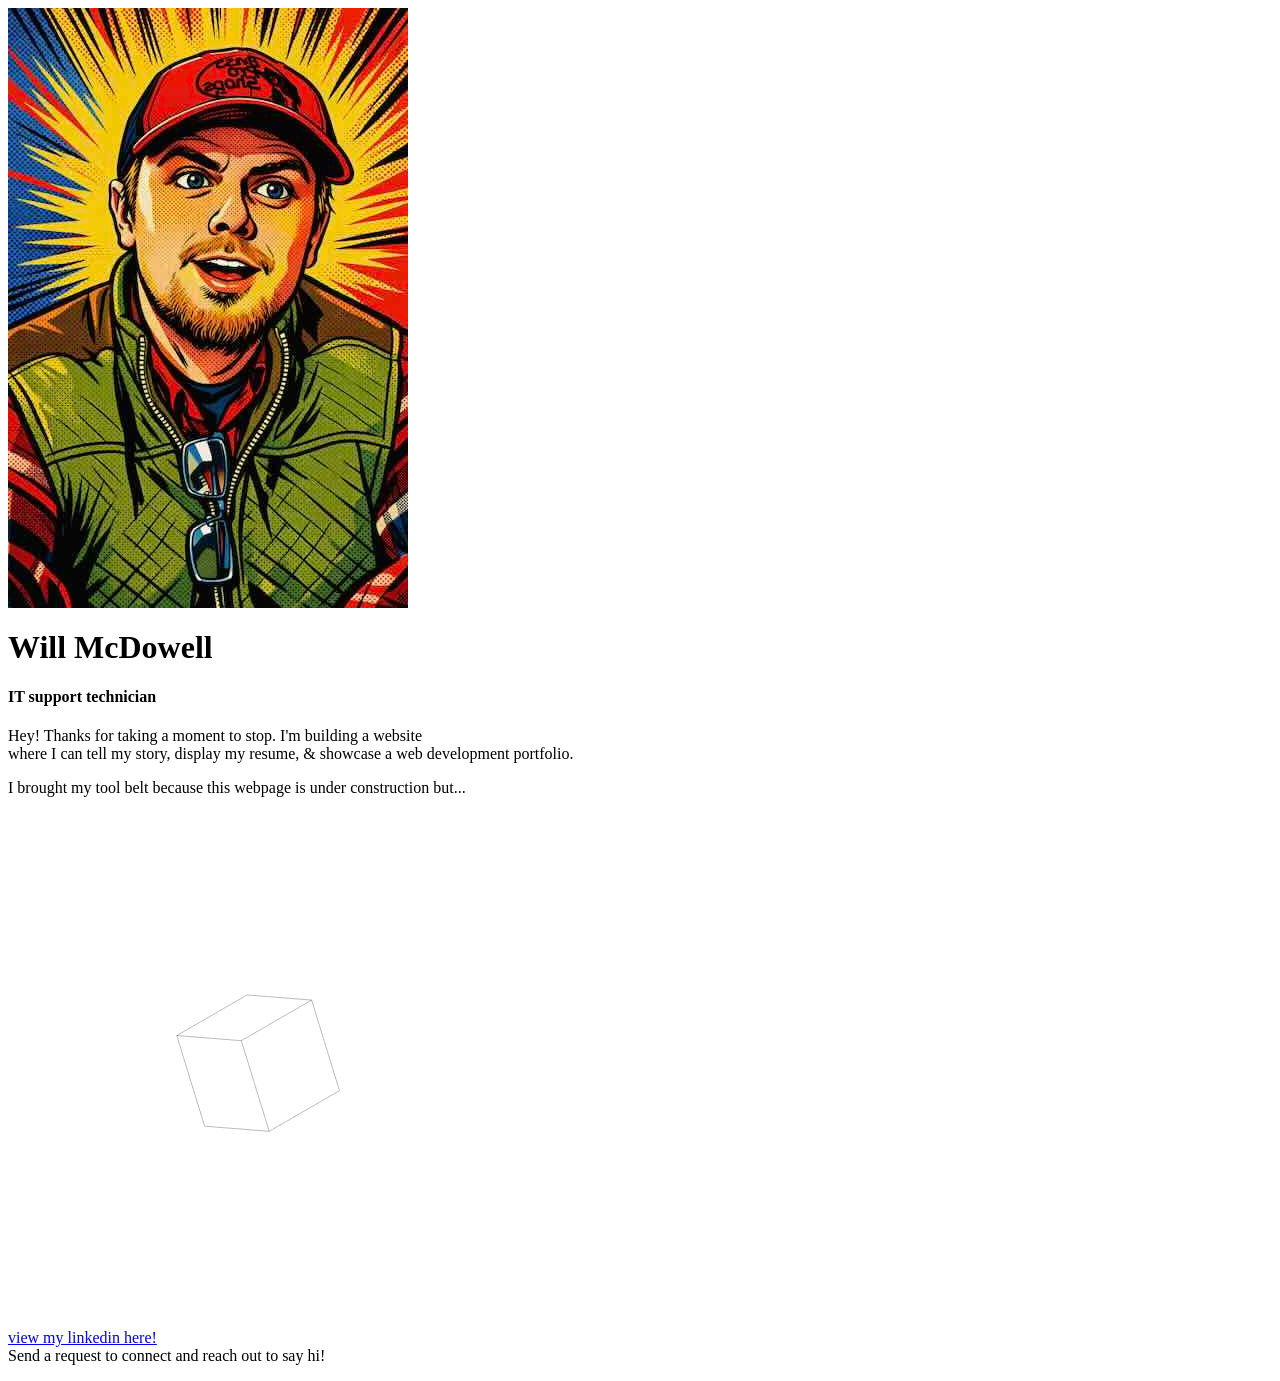
==== index.html @ a275f22c "my first commit...ever." ====
<html>
  <head>
    <meta http-equiv="Content-Type" content="text/html;charset=UTF-8" />
  </head>

  <body>
    <header>
      <img src="images/skibbidy.jpeg" />
      <h1>Will McDowell</h1>
      <h4>IT support technician</h4>
    </header>

    <main>
      <p>
        Hey! Thanks for taking a moment to stop. I'm building a website <br />
        where I can tell my story, display my resume, & showcase a web
        development portfolio. <br />
      </p>

      <div id="construction">
        <p>
          I brought my tool belt because this webpage is under construction
          but...
        </p>
        <img src="images/in-progress.gif" alt="" />
      </div>
      <p>
        <a href="https://www.linkedin.com/in/wilmcdowell"
          >view my linkedin here!</a
        >
        <br />
        Send a request to connect and reach out to say hi!
      </p>
    </main>
  </body>
</html>
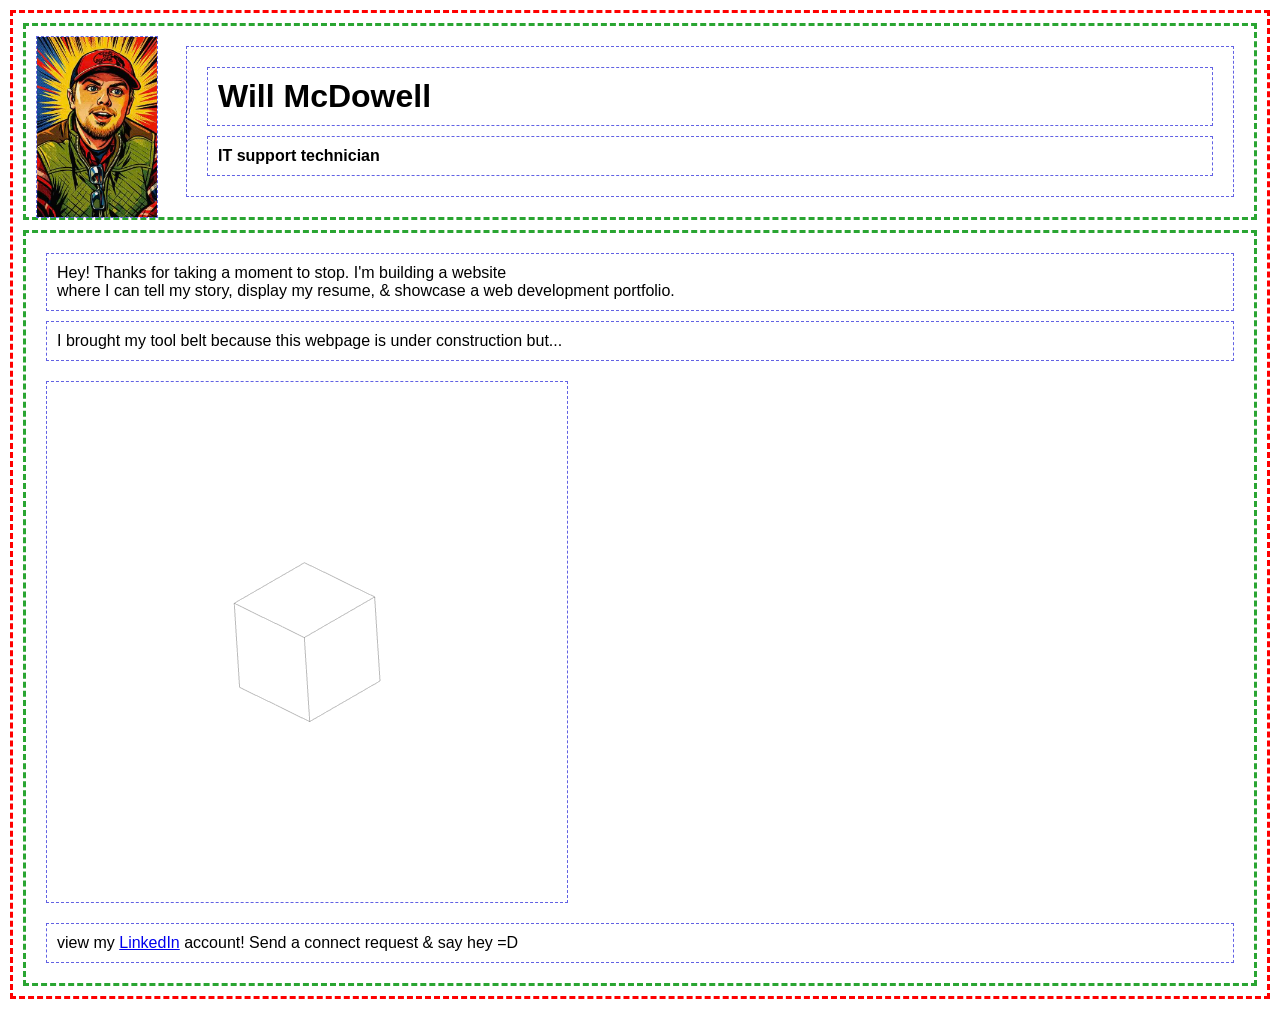
==== commit 46a56f3f: "applied borders to outline HTML file elements to expose box model" ====
--- a/index.html
+++ b/index.html
@@ -1,13 +1,16 @@
 <html>
   <head>
+    <link rel="stylesheet" href="styles/style.css" />
     <meta http-equiv="Content-Type" content="text/html;charset=UTF-8" />
   </head>
 
   <body>
     <header>
-      <img src="images/skibbidy.jpeg" />
-      <h1>Will McDowell</h1>
-      <h4>IT support technician</h4>
+      <img src="images/skibbidy.jpeg" / id="profile-pic">
+      <div id="name">
+        <h1>Will McDowell</h1>
+        <h4>IT support technician</h4>
+      </div>
     </header>
 
     <main>
@@ -25,11 +28,8 @@
         <img src="images/in-progress.gif" alt="" />
       </div>
       <p>
-        <a href="https://www.linkedin.com/in/wilmcdowell"
-          >view my linkedin here!</a
-        >
-        <br />
-        Send a request to connect and reach out to say hi!
+        view my <a href="www.linkedin.com/wilmcdowell">LinkedIn</a> account!
+        Send a connect request & say hey =D
       </p>
     </main>
   </body>
--- a/styles/style.css
+++ b/styles/style.css
@@ -0,0 +1,86 @@
+/* outline html body (the part of the html files that render in browser) */
+
+body {
+  border-style: dashed;
+  border-width: 3px;
+  border-color: red;
+  padding: 0px;
+  margin: 10px;
+  font-family: Verdana, Geneva, Tahoma, sans-serif;
+}
+
+/* outline the 2 primary containers within body */
+
+header {
+  border-style: dashed;
+  border-width: 3px;
+  border-color: rgb(42, 165, 50);
+  padding: 10px;
+  margin: 10px;
+}
+
+main {
+  border-style: dashed;
+  border-width: 3px;
+  border-color: rgb(42, 165, 50);
+  padding: 10px;
+  margin: 10px;
+}
+
+/* outline name <div> (elements within the tag can be manipulated like one block) */
+
+#name {
+  border-style: dashed;
+  border-width: 1px;
+  border-color: rgb(98, 98, 228);
+  padding: 10px;
+  margin: 10px;
+}
+
+/* outline rendered content */
+
+img {
+  border-style: dashed;
+  border-width: 1px;
+  border-color: rgb(98, 98, 228);
+  padding: 10px;
+  margin: 10px;
+}
+
+p {
+  border-style: dashed;
+  border-width: 1px;
+  border-color: rgb(98, 98, 228);
+  padding: 10px;
+  margin: 10px;
+}
+
+h1,
+h4 {
+  border-style: dashed;
+  border-width: 1px;
+  border-color: rgb(98, 98, 228);
+  padding: 10px;
+  margin: 10px;
+}
+
+/* * {
+    outline: 1px solid red;
+    padding: 5px;
+    margin: 10px
+} */
+
+/* outline css rules end */
+
+/* positioning, sizing rules begin */
+
+#profile-pic {
+  width: 120px;
+  float: left;
+  margin: 0;
+  padding: 0;
+  margin-right: 15px;
+}
+#name {
+  margin-left: 150px;
+}
